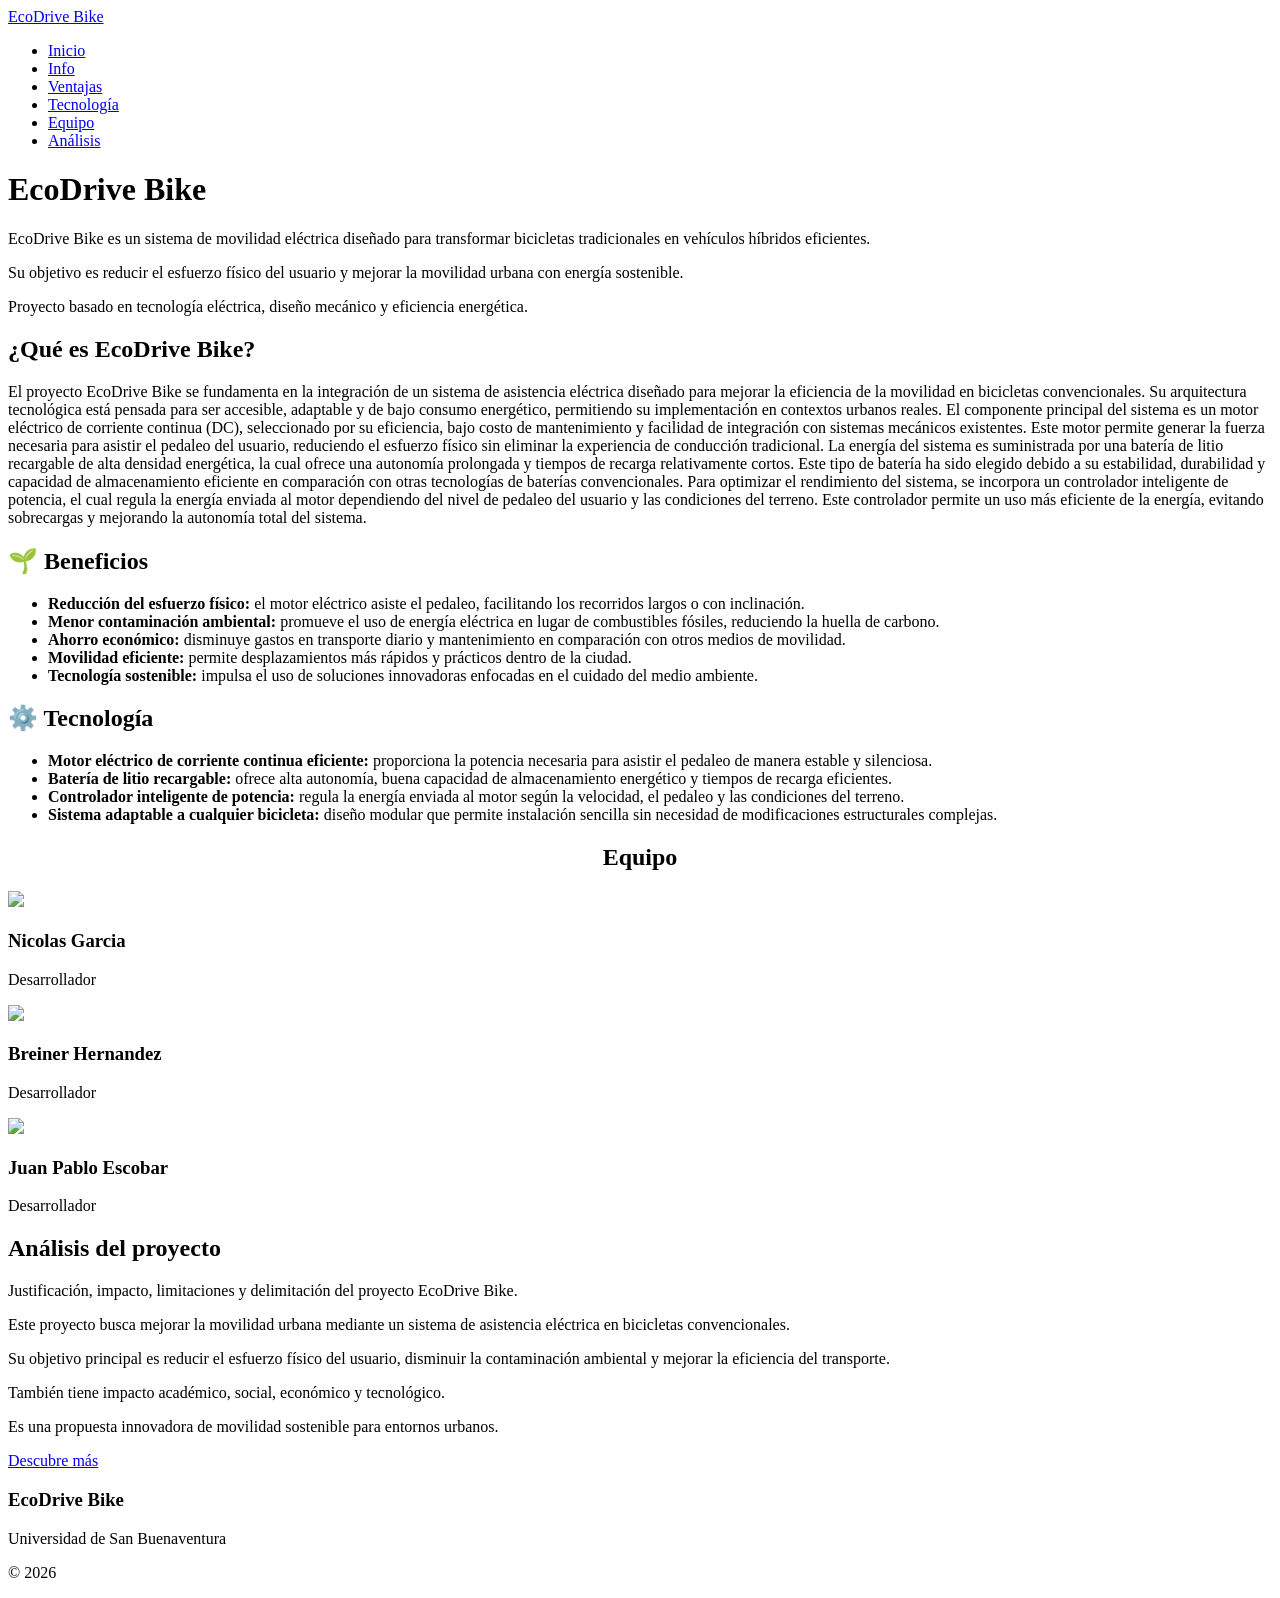
==== index.html @ f55479b9 "Add files via upload" ====
<!DOCTYPE html>
<html lang="es">

<head>
    <meta charset="UTF-8">
    <meta name="viewport" content="width=device-width, initial-scale=1.0">
    <title>EcoDrive Bike</title>
    <link rel="stylesheet" href="style.css">
</head>

<body>

<!-- 🌌 SONIDOS -->
<audio id="clickSound" src="https://cdn.pixabay.com/download/audio/2022/03/15/audio_c8b8b5c1b7.mp3"></audio>
<audio id="hoverSound" src="https://cdn.pixabay.com/download/audio/2022/03/15/audio_4b6b2f0d2c.mp3"></audio>

<!-- HEADER -->
<header class="header">

    <div class="menu container">

        <a href="#" class="logo">EcoDrive Bike</a>

        <nav class="navbar">
            <ul>
                <li><a href="#inicio">Inicio</a></li>
                <li><a href="#informacion">Info</a></li>
                <li><a href="#beneficios">Ventajas</a></li>
                <li><a href="#tecnologia">Tecnología</a></li>
                <li><a href="#equipo">Equipo</a></li>
                <li><a href="#analisis">Análisis</a></li>
            </ul>
        </nav>

    </div>

    <div class="header-content container" id="inicio">

        <div class="header-info">

            <h1>EcoDrive Bike</h1>

            <p>
                EcoDrive Bike es un sistema de movilidad eléctrica diseñado para transformar bicicletas tradicionales en vehículos híbridos eficientes.
            </p>

            <p>
                Su objetivo es reducir el esfuerzo físico del usuario y mejorar la movilidad urbana con energía sostenible.
            </p>

            <p>
                Proyecto basado en tecnología eléctrica, diseño mecánico y eficiencia energética.
            </p>

        </div>

    </div>

</header>

<!-- INFORMACIÓN -->
<section id="informacion" class="section container">

    <div class="card">

        <h2>¿Qué es EcoDrive Bike?</h2>

        <p>
        El proyecto EcoDrive Bike se fundamenta en la integración de un sistema de asistencia eléctrica diseñado para mejorar la eficiencia de la movilidad en bicicletas convencionales. Su arquitectura tecnológica está pensada para ser accesible, adaptable y de bajo consumo energético, permitiendo su implementación en contextos urbanos reales.

El componente principal del sistema es un motor eléctrico de corriente continua (DC), seleccionado por su eficiencia, bajo costo de mantenimiento y facilidad de integración con sistemas mecánicos existentes. Este motor permite generar la fuerza necesaria para asistir el pedaleo del usuario, reduciendo el esfuerzo físico sin eliminar la experiencia de conducción tradicional.

La energía del sistema es suministrada por una batería de litio recargable de alta densidad energética, la cual ofrece una autonomía prolongada y tiempos de recarga relativamente cortos. Este tipo de batería ha sido elegido debido a su estabilidad, durabilidad y capacidad de almacenamiento eficiente en comparación con otras tecnologías de baterías convencionales.

Para optimizar el rendimiento del sistema, se incorpora un controlador inteligente de potencia, el cual regula la energía enviada al motor dependiendo del nivel de pedaleo del usuario y las condiciones del terreno. Este controlador permite un uso más eficiente de la energía, evitando sobrecargas y mejorando la autonomía total del sistema.



        </p>

    </div>

</section>

<!-- BENEFICIOS -->
<section id="beneficios" class="section container">

    <div class="card">

  <h2>🌱 Beneficios</h2>

<ul>
    <li><strong>Reducción del esfuerzo físico:</strong> el motor eléctrico asiste el pedaleo, facilitando los recorridos largos o con inclinación.</li>

    <li><strong>Menor contaminación ambiental:</strong> promueve el uso de energía eléctrica en lugar de combustibles fósiles, reduciendo la huella de carbono.</li>

    <li><strong>Ahorro económico:</strong> disminuye gastos en transporte diario y mantenimiento en comparación con otros medios de movilidad.</li>

    <li><strong>Movilidad eficiente:</strong> permite desplazamientos más rápidos y prácticos dentro de la ciudad.</li>

    <li><strong>Tecnología sostenible:</strong> impulsa el uso de soluciones innovadoras enfocadas en el cuidado del medio ambiente.</li>
</ul>

    </div>

</section>

<!-- TECNOLOGÍA -->
<section id="tecnologia" class="section container">

    <div class="card">

        <h2>⚙️ Tecnología</h2>

<ul>
    <li><strong>Motor eléctrico de corriente continua eficiente:</strong> proporciona la potencia necesaria para asistir el pedaleo de manera estable y silenciosa.</li>

    <li><strong>Batería de litio recargable:</strong> ofrece alta autonomía, buena capacidad de almacenamiento energético y tiempos de recarga eficientes.</li>

    <li><strong>Controlador inteligente de potencia:</strong> regula la energía enviada al motor según la velocidad, el pedaleo y las condiciones del terreno.</li>

    <li><strong>Sistema adaptable a cualquier bicicleta:</strong> diseño modular que permite instalación sencilla sin necesidad de modificaciones estructurales complejas.</li>
</ul>
    </div>

</section>

<!-- EQUIPO -->
<section id="equipo" class="section container">

    <h2 style="text-align:center;">Equipo</h2>

    <div class="equipo">

        <div class="miembro">
            <img src="NICOLASITO.jpeg">
            <h3>Nicolas Garcia</h3>
            <p>Desarrollador</p>
        </div>

        <div class="miembro">
            <img src="BREINER.jpeg">
            <h3>Breiner Hernandez</h3>
            <p>Desarrollador</p>
        </div>

        <div class="miembro">
            <img src="JUAN PABLO.jpeg">
            <h3>Juan Pablo Escobar</h3>
            <p>Desarrollador</p>
        </div>

    </div>

</section>

<!-- 🔥 ANÁLISIS (SOLO SE AÑADEN EFECTOS, NO SE BORRA NADA) -->
<section id="analisis" class="section container reveal">

    <div class="card">

        <h2>Análisis del proyecto</h2>

        <p>Justificación, impacto, limitaciones y delimitación del proyecto EcoDrive Bike.</p>

        <p>
            Este proyecto busca mejorar la movilidad urbana mediante un sistema de asistencia eléctrica en bicicletas convencionales.
        </p>

        <p>
            Su objetivo principal es reducir el esfuerzo físico del usuario, disminuir la contaminación ambiental y mejorar la eficiencia del transporte.
        </p>

        <p>
            También tiene impacto académico, social, económico y tecnológico.
        </p>

        <p>
            Es una propuesta innovadora de movilidad sostenible para entornos urbanos.
        </p>

        <!-- BOTÓN ORIGINAL (NO MODIFICADO) -->
        <a href="analisis.html" class="btn-1">Descubre más</a>

    </div>

</section>

<!-- FOOTER -->
<footer class="footer-final">

    <h3>EcoDrive Bike</h3>
    <p>Universidad de San Buenaventura</p>
    <p>© 2026</p>

</footer>

<!-- 🔊 SCRIPT (SOLO AÑADIDO EFECTO, NO BORRADO NADA) -->
<script>

const clickSound = document.getElementById("clickSound");
const hoverSound = document.getElementById("hoverSound");

/* CLICK SONIDO */
document.querySelectorAll("a").forEach(el => {
    el.addEventListener("click", () => {
        clickSound.currentTime = 0;
        clickSound.play();
    });

    el.addEventListener("mouseenter", () => {
        hoverSound.currentTime = 0;
        hoverSound.play();
    });
});

/* 🌌 EFECTO APARICIÓN (SOLO AÑADIDO) */
const reveal = document.querySelector(".reveal");

window.addEventListener("scroll", () => {
    if (!reveal) return;

    const top = reveal.getBoundingClientRect().top;
    const windowHeight = window.innerHeight;

    if (top < windowHeight - 100) {
        reveal.classList.add("active");
    }
});

</script>

</body>
</html>
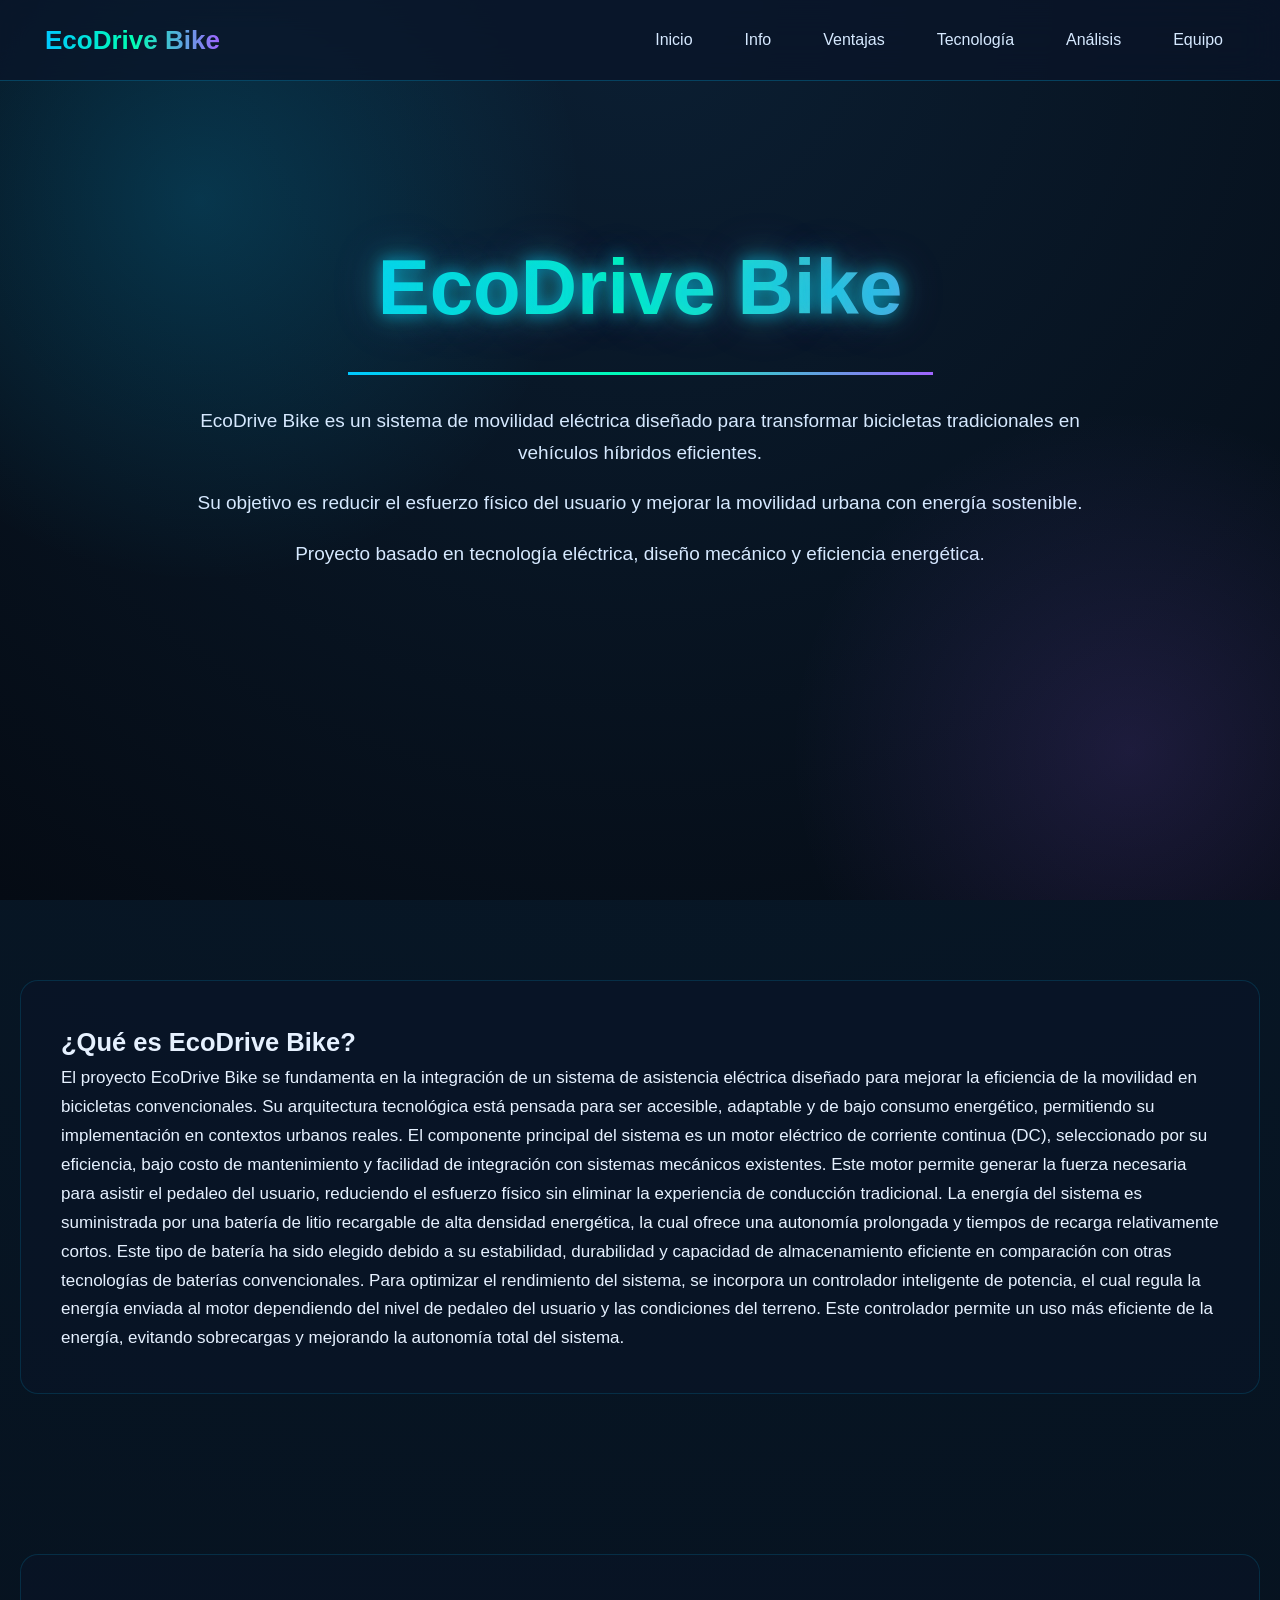
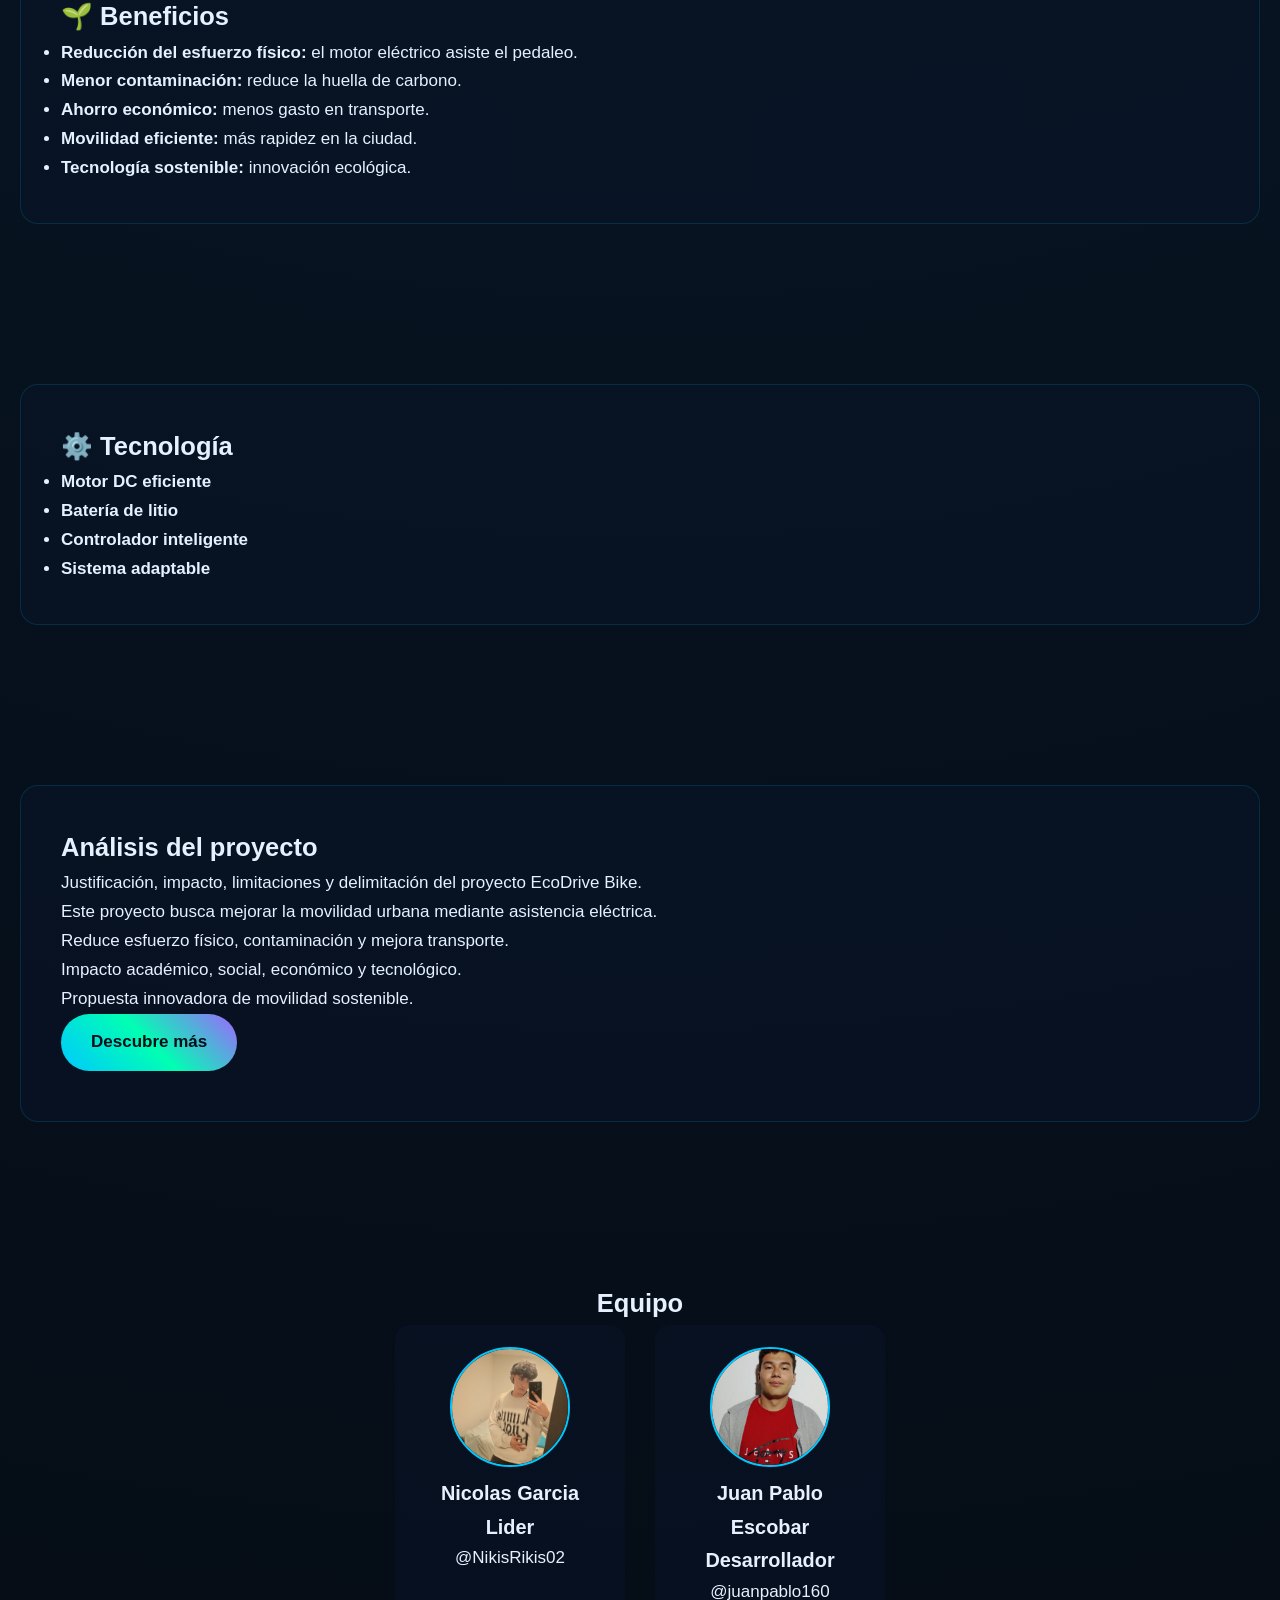
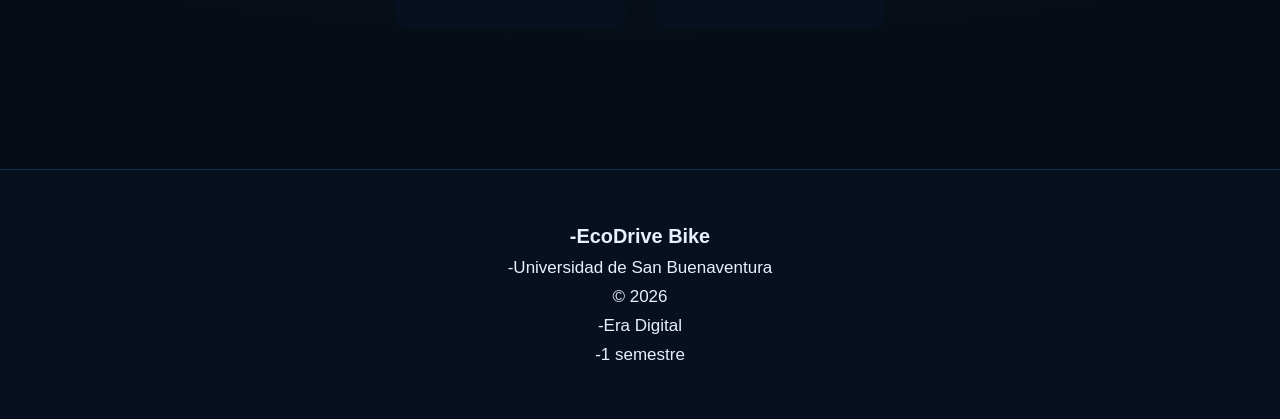
==== commit ab6993eb: "Add files via upload" ====
--- a/index.html
+++ b/index.html
@@ -19,7 +19,7 @@
 
     <div class="menu container">
 
-        <a href="#" class="logo">EcoDrive Bike</a>
+        <a href="#inicio" class="logo">EcoDrive Bike</a>
 
         <nav class="navbar">
             <ul>
@@ -27,8 +27,8 @@
                 <li><a href="#informacion">Info</a></li>
                 <li><a href="#beneficios">Ventajas</a></li>
                 <li><a href="#tecnologia">Tecnología</a></li>
+                <li><a href="#analisis">Análisis</a></li>
                 <li><a href="#equipo">Equipo</a></li>
-                <li><a href="#analisis">Análisis</a></li>
             </ul>
         </nav>
 
@@ -60,72 +60,68 @@
 
 <!-- INFORMACIÓN -->
 <section id="informacion" class="section container">
-
     <div class="card">
-
         <h2>¿Qué es EcoDrive Bike?</h2>
 
         <p>
         El proyecto EcoDrive Bike se fundamenta en la integración de un sistema de asistencia eléctrica diseñado para mejorar la eficiencia de la movilidad en bicicletas convencionales. Su arquitectura tecnológica está pensada para ser accesible, adaptable y de bajo consumo energético, permitiendo su implementación en contextos urbanos reales.
 
-El componente principal del sistema es un motor eléctrico de corriente continua (DC), seleccionado por su eficiencia, bajo costo de mantenimiento y facilidad de integración con sistemas mecánicos existentes. Este motor permite generar la fuerza necesaria para asistir el pedaleo del usuario, reduciendo el esfuerzo físico sin eliminar la experiencia de conducción tradicional.
+        El componente principal del sistema es un motor eléctrico de corriente continua (DC), seleccionado por su eficiencia, bajo costo de mantenimiento y facilidad de integración con sistemas mecánicos existentes. Este motor permite generar la fuerza necesaria para asistir el pedaleo del usuario, reduciendo el esfuerzo físico sin eliminar la experiencia de conducción tradicional.
 
-La energía del sistema es suministrada por una batería de litio recargable de alta densidad energética, la cual ofrece una autonomía prolongada y tiempos de recarga relativamente cortos. Este tipo de batería ha sido elegido debido a su estabilidad, durabilidad y capacidad de almacenamiento eficiente en comparación con otras tecnologías de baterías convencionales.
+        La energía del sistema es suministrada por una batería de litio recargable de alta densidad energética, la cual ofrece una autonomía prolongada y tiempos de recarga relativamente cortos. Este tipo de batería ha sido elegido debido a su estabilidad, durabilidad y capacidad de almacenamiento eficiente en comparación con otras tecnologías de baterías convencionales.
 
-Para optimizar el rendimiento del sistema, se incorpora un controlador inteligente de potencia, el cual regula la energía enviada al motor dependiendo del nivel de pedaleo del usuario y las condiciones del terreno. Este controlador permite un uso más eficiente de la energía, evitando sobrecargas y mejorando la autonomía total del sistema.
-
-
-
+        Para optimizar el rendimiento del sistema, se incorpora un controlador inteligente de potencia, el cual regula la energía enviada al motor dependiendo del nivel de pedaleo del usuario y las condiciones del terreno. Este controlador permite un uso más eficiente de la energía, evitando sobrecargas y mejorando la autonomía total del sistema.
         </p>
-
     </div>
-
 </section>
 
 <!-- BENEFICIOS -->
 <section id="beneficios" class="section container">
-
     <div class="card">
-
-  <h2>🌱 Beneficios</h2>
-
-<ul>
-    <li><strong>Reducción del esfuerzo físico:</strong> el motor eléctrico asiste el pedaleo, facilitando los recorridos largos o con inclinación.</li>
-
-    <li><strong>Menor contaminación ambiental:</strong> promueve el uso de energía eléctrica en lugar de combustibles fósiles, reduciendo la huella de carbono.</li>
-
-    <li><strong>Ahorro económico:</strong> disminuye gastos en transporte diario y mantenimiento en comparación con otros medios de movilidad.</li>
-
-    <li><strong>Movilidad eficiente:</strong> permite desplazamientos más rápidos y prácticos dentro de la ciudad.</li>
-
-    <li><strong>Tecnología sostenible:</strong> impulsa el uso de soluciones innovadoras enfocadas en el cuidado del medio ambiente.</li>
-</ul>
-
+        <h2>🌱 Beneficios</h2>
+        <ul>
+            <li><strong>Reducción del esfuerzo físico:</strong> el motor eléctrico asiste el pedaleo.</li>
+            <li><strong>Menor contaminación:</strong> reduce la huella de carbono.</li>
+            <li><strong>Ahorro económico:</strong> menos gasto en transporte.</li>
+            <li><strong>Movilidad eficiente:</strong> más rapidez en la ciudad.</li>
+            <li><strong>Tecnología sostenible:</strong> innovación ecológica.</li>
+        </ul>
     </div>
-
 </section>
 
 <!-- TECNOLOGÍA -->
 <section id="tecnologia" class="section container">
-
     <div class="card">
-
         <h2>⚙️ Tecnología</h2>
-
-<ul>
-    <li><strong>Motor eléctrico de corriente continua eficiente:</strong> proporciona la potencia necesaria para asistir el pedaleo de manera estable y silenciosa.</li>
-
-    <li><strong>Batería de litio recargable:</strong> ofrece alta autonomía, buena capacidad de almacenamiento energético y tiempos de recarga eficientes.</li>
-
-    <li><strong>Controlador inteligente de potencia:</strong> regula la energía enviada al motor según la velocidad, el pedaleo y las condiciones del terreno.</li>
-
-    <li><strong>Sistema adaptable a cualquier bicicleta:</strong> diseño modular que permite instalación sencilla sin necesidad de modificaciones estructurales complejas.</li>
-</ul>
+        <ul>
+            <li><strong>Motor DC eficiente</strong></li>
+            <li><strong>Batería de litio</strong></li>
+            <li><strong>Controlador inteligente</strong></li>
+            <li><strong>Sistema adaptable</strong></li>
+        </ul>
     </div>
-
 </section>
 
-<!-- EQUIPO -->
+<!-- 🔥 ANÁLISIS -->
+<section id="analisis" class="section container reveal">
+    <div class="card">
+        <h2>Análisis del proyecto</h2>
+
+        <p>Justificación, impacto, limitaciones y delimitación del proyecto EcoDrive Bike.</p>
+
+        <p>Este proyecto busca mejorar la movilidad urbana mediante asistencia eléctrica.</p>
+
+        <p>Reduce esfuerzo físico, contaminación y mejora transporte.</p>
+
+        <p>Impacto académico, social, económico y tecnológico.</p>
+
+        <p>Propuesta innovadora de movilidad sostenible.</p>
+
+        <a href="analisis.html" class="btn-1">Descubre más</a>
+    </div>
+</section>
+
+<!-- EQUIPO (MOVIDO AQUÍ 👇) -->
 <section id="equipo" class="section container">
 
     <h2 style="text-align:center;">Equipo</h2>
@@ -133,54 +129,18 @@
     <div class="equipo">
 
         <div class="miembro">
-            <img src="NICOLASITO.jpeg">
+            <img src="NICOLASITO.jpeg" alt="Nicolas Garcia">
             <h3>Nicolas Garcia</h3>
-            <p>Desarrollador</p>
+            <h3>Lider</h3>
+            <p>@NikisRikis02</p>
         </div>
 
         <div class="miembro">
-            <img src="BREINER.jpeg">
-            <h3>Breiner Hernandez</h3>
-            <p>Desarrollador</p>
+            <img src="JUAN PABLO.jpeg" alt="Juan Pablo Escobar">
+            <h3>Juan Pablo Escobar</h3>
+            <h3>Desarrollador</h3>
+            <p>@juanpablo160</p>
         </div>
-
-        <div class="miembro">
-            <img src="JUAN PABLO.jpeg">
-            <h3>Juan Pablo Escobar</h3>
-            <p>Desarrollador</p>
-        </div>
-
-    </div>
-
-</section>
-
-<!-- 🔥 ANÁLISIS (SOLO SE AÑADEN EFECTOS, NO SE BORRA NADA) -->
-<section id="analisis" class="section container reveal">
-
-    <div class="card">
-
-        <h2>Análisis del proyecto</h2>
-
-        <p>Justificación, impacto, limitaciones y delimitación del proyecto EcoDrive Bike.</p>
-
-        <p>
-            Este proyecto busca mejorar la movilidad urbana mediante un sistema de asistencia eléctrica en bicicletas convencionales.
-        </p>
-
-        <p>
-            Su objetivo principal es reducir el esfuerzo físico del usuario, disminuir la contaminación ambiental y mejorar la eficiencia del transporte.
-        </p>
-
-        <p>
-            También tiene impacto académico, social, económico y tecnológico.
-        </p>
-
-        <p>
-            Es una propuesta innovadora de movilidad sostenible para entornos urbanos.
-        </p>
-
-        <!-- BOTÓN ORIGINAL (NO MODIFICADO) -->
-        <a href="analisis.html" class="btn-1">Descubre más</a>
 
     </div>
 
@@ -188,44 +148,40 @@
 
 <!-- FOOTER -->
 <footer class="footer-final">
-
-    <h3>EcoDrive Bike</h3>
-    <p>Universidad de San Buenaventura</p>
+    <h3>-EcoDrive Bike</h3>
+    <p>-Universidad de San Buenaventura</p>
     <p>© 2026</p>
-
+    <p>-Era Digital</p>
+    <p>-1 semestre</p>
 </footer>
 
-<!-- 🔊 SCRIPT (SOLO AÑADIDO EFECTO, NO BORRADO NADA) -->
+<!-- SCRIPT -->
 <script>
 
 const clickSound = document.getElementById("clickSound");
 const hoverSound = document.getElementById("hoverSound");
 
-/* CLICK SONIDO */
 document.querySelectorAll("a").forEach(el => {
     el.addEventListener("click", () => {
         clickSound.currentTime = 0;
-        clickSound.play();
+        clickSound.play().catch(()=>{});
     });
 
     el.addEventListener("mouseenter", () => {
         hoverSound.currentTime = 0;
-        hoverSound.play();
+        hoverSound.play().catch(()=>{});
     });
 });
 
-/* 🌌 EFECTO APARICIÓN (SOLO AÑADIDO) */
-const reveal = document.querySelector(".reveal");
+const reveals = document.querySelectorAll(".reveal");
 
 window.addEventListener("scroll", () => {
-    if (!reveal) return;
-
-    const top = reveal.getBoundingClientRect().top;
-    const windowHeight = window.innerHeight;
-
-    if (top < windowHeight - 100) {
-        reveal.classList.add("active");
-    }
+    reveals.forEach(reveal => {
+        const top = reveal.getBoundingClientRect().top;
+        if (top < window.innerHeight - 100) {
+            reveal.classList.add("active");
+        }
+    });
 });
 
 </script>
--- a/style.css
+++ b/style.css
@@ -0,0 +1,336 @@
+/* =========================
+   RESET
+========================= */
+* {
+    margin: 0;
+    padding: 0;
+    box-sizing: border-box;
+    font-family: 'Segoe UI', sans-serif;
+}
+
+/* =========================
+   BODY (FONDO VIVO AVANZADO)
+========================= */
+body {
+    background: radial-gradient(circle at top, #081a2b, #050b14);
+    color: #e6f1ff;
+    overflow-x: hidden;
+    font-size: 17px;
+    line-height: 1.7;
+    position: relative;
+}
+
+/* 🌌 CAPA 1: NIEBLA ANIMADA */
+body::before {
+    content: "";
+    position: fixed;
+    inset: 0;
+    background: radial-gradient(circle at 20% 30%, rgba(0,200,255,0.12), transparent 40%),
+                radial-gradient(circle at 80% 70%, rgba(160,100,255,0.12), transparent 45%),
+                radial-gradient(circle at 50% 50%, rgba(0,255,180,0.08), transparent 50%);
+    animation: fogMove 12s ease-in-out infinite;
+    z-index: -3;
+}
+
+@keyframes fogMove {
+    0% { transform: scale(1); filter: blur(0px); }
+    50% { transform: scale(1.1); filter: blur(2px); }
+    100% { transform: scale(1); filter: blur(0px); }
+}
+
+/* =========================
+   ⚡ SCAN LINE SUPERIOR
+========================= */
+body::after {
+    content: "";
+    position: fixed;
+    top: 0;
+    left: -100%;
+    width: 100%;
+    height: 2px;
+    background: linear-gradient(90deg, transparent, #00c8ff, #00ffb3, #a064ff, transparent);
+    animation: scanLine 4s linear infinite;
+    z-index: 999;
+}
+
+@keyframes scanLine {
+    0% { left: -100%; }
+    100% { left: 100%; }
+}
+
+/* =========================
+   HEADER PRINCIPAL
+========================= */
+.header {
+    min-height: 100vh;
+    background: radial-gradient(circle at top, #0b1f33, #050b14);
+    position: relative;
+    overflow: hidden;
+}
+
+/* 🌟 LUCES GRANDES */
+.header::before {
+    content: "";
+    position: absolute;
+    width: 900px;
+    height: 900px;
+    background: radial-gradient(circle, rgba(0,200,255,0.18), transparent 60%);
+    top: -250px;
+    left: -250px;
+    animation: moveA 14s ease-in-out infinite;
+}
+
+.header::after {
+    content: "";
+    position: absolute;
+    width: 800px;
+    height: 800px;
+    background: radial-gradient(circle, rgba(160,100,255,0.15), transparent 60%);
+    bottom: -250px;
+    right: -250px;
+    animation: moveB 16s ease-in-out infinite;
+}
+
+@keyframes moveA {
+    0% { transform: translate(0,0); }
+    50% { transform: translate(120px, 80px); }
+    100% { transform: translate(0,0); }
+}
+
+@keyframes moveB {
+    0% { transform: translate(0,0); }
+    50% { transform: translate(-120px, -80px); }
+    100% { transform: translate(0,0); }
+}
+
+/* =========================
+   MENÚ (MEJORADO PRO)
+========================= */
+.menu {
+    display: flex;
+    justify-content: space-between;
+    align-items: center;
+    padding: 18px 45px;
+    background: rgba(10, 20, 40, 0.75);
+    backdrop-filter: blur(18px);
+    border-bottom: 1px solid rgba(0,200,255,0.25);
+    position: sticky;
+    top: 0;
+    z-index: 1000;
+
+    animation: dropMenu 1s ease;
+}
+
+@keyframes dropMenu {
+    from { transform: translateY(-60px); opacity: 0; }
+    to { transform: translateY(0); opacity: 1; }
+}
+
+.logo {
+    font-size: 26px;
+    font-weight: bold;
+    background: linear-gradient(90deg, #00c8ff, #00ffb3, #a064ff);
+    -webkit-background-clip: text;
+    -webkit-text-fill-color: transparent;
+}
+
+.navbar ul {
+    display: flex;
+    gap: 28px;
+    list-style: none;
+}
+
+.navbar a {
+    text-decoration: none;
+    color: #d6e9ff;
+    font-size: 16px;
+    padding: 8px 12px;
+    border-radius: 10px;
+    transition: 0.3s;
+    position: relative;
+}
+
+.navbar a:hover {
+    color: #00c8ff;
+    transform: translateY(-3px) scale(1.05);
+    letter-spacing: 0.6px;
+}
+
+/* =========================
+   HERO (ULTRA PRO)
+========================= */
+.header-content {
+    display: flex;
+    justify-content: center;
+    align-items: center;
+    text-align: center;
+    padding: 140px 20px;
+}
+
+.header-info {
+    max-width: 900px;
+    animation: fadeUp 1.2s ease;
+}
+
+@keyframes fadeUp {
+    from { opacity: 0; transform: translateY(40px); }
+    to { opacity: 1; transform: translateY(0); }
+}
+
+/* TÍTULO MÁS IMPACTANTE */
+.header-info h1 {
+    font-size: 78px;
+    background: linear-gradient(90deg, #00c8ff, #00ffb3, #a064ff);
+    -webkit-background-clip: text;
+    -webkit-text-fill-color: transparent;
+    margin-bottom: 30px;
+
+    text-shadow:
+        0 0 15px rgba(0,200,255,0.6),
+        0 0 30px rgba(0,255,180,0.4),
+        0 0 50px rgba(160,100,255,0.3);
+
+    animation: glowTitle 4s infinite alternate;
+}
+
+@keyframes glowTitle {
+    0% { filter: drop-shadow(0 0 10px #00c8ff); }
+    100% { filter: drop-shadow(0 0 35px #a064ff); }
+}
+
+/* SUBRAYADO LÍNEA */
+.header-info h1::after {
+    content: "";
+    display: block;
+    width: 0%;
+    height: 3px;
+    margin: 18px auto 0;
+    background: linear-gradient(90deg, #00c8ff, #00ffb3, #a064ff);
+    animation: lineGrow 2s forwards;
+}
+
+@keyframes lineGrow {
+    to { width: 65%; }
+}
+
+/* TEXTOS */
+.header-info p {
+    font-size: 19px;
+    margin-bottom: 18px;
+    color: #d6e9ff;
+    opacity: 0;
+    animation: textFade 1.5s forwards;
+}
+
+.header-info p:nth-of-type(1) { animation-delay: 0.3s; }
+.header-info p:nth-of-type(2) { animation-delay: 0.6s; }
+.header-info p:nth-of-type(3) { animation-delay: 0.9s; }
+
+@keyframes textFade {
+    from { opacity: 0; transform: translateY(10px); }
+    to { opacity: 1; transform: translateY(0); }
+}
+
+/* =========================
+   BOTÓN PRO
+========================= */
+.btn-1 {
+    display: inline-block;
+    padding: 14px 30px;
+    font-size: 17px;
+    background: linear-gradient(45deg, #00c8ff, #00ffb3, #a064ff);
+    color: #041018;
+    font-weight: bold;
+    border-radius: 30px;
+    text-decoration: none;
+    transition: 0.3s;
+    position: relative;
+    overflow: hidden;
+
+    opacity: 0;
+    animation: showBtn 1.5s forwards;
+    animation-delay: 1.3s;
+}
+
+@keyframes showBtn {
+    from { opacity: 0; transform: scale(0.8); }
+    to { opacity: 1; transform: scale(1); }
+}
+
+.btn-1::before {
+    content: "";
+    position: absolute;
+    top: 0;
+    left: -100%;
+    width: 100%;
+    height: 100%;
+    background: linear-gradient(120deg, transparent, rgba(255,255,255,0.4), transparent);
+    transition: 0.6s;
+}
+
+.btn-1:hover::before {
+    left: 100%;
+}
+
+/* =========================
+   SECCIONES
+========================= */
+.section {
+    padding: 80px 20px;
+}
+
+.card {
+    background: rgba(10, 20, 40, 0.55);
+    border: 1px solid rgba(0,200,255,0.15);
+    padding: 40px;
+    border-radius: 18px;
+    transition: 0.4s;
+}
+
+.card:hover {
+    transform: translateY(-8px);
+    box-shadow: 0 0 35px rgba(0,200,255,0.25);
+}
+
+/* =========================
+   EQUIPO
+========================= */
+.equipo {
+    display: flex;
+    justify-content: center;
+    gap: 30px;
+    flex-wrap: wrap;
+}
+
+.miembro {
+    text-align: center;
+    padding: 22px;
+    background: rgba(10, 20, 40, 0.55);
+    border-radius: 15px;
+    width: 230px;
+    transition: 0.4s;
+}
+
+.miembro:hover {
+    transform: translateY(-8px) scale(1.05);
+    box-shadow: 0 0 30px rgba(0,200,255,0.25);
+}
+
+.miembro img {
+    width: 120px;
+    height: 120px;
+    object-fit: cover;
+    border-radius: 50%;
+    border: 2px solid #00c8ff;
+}
+
+/* =========================
+   FOOTER
+========================= */
+.footer-final {
+    text-align: center;
+    padding: 50px 20px;
+    margin-top: 60px;
+    background: rgba(10, 20, 40, 0.6);
+    border-top: 1px solid rgba(0,200,255,0.2);
+}
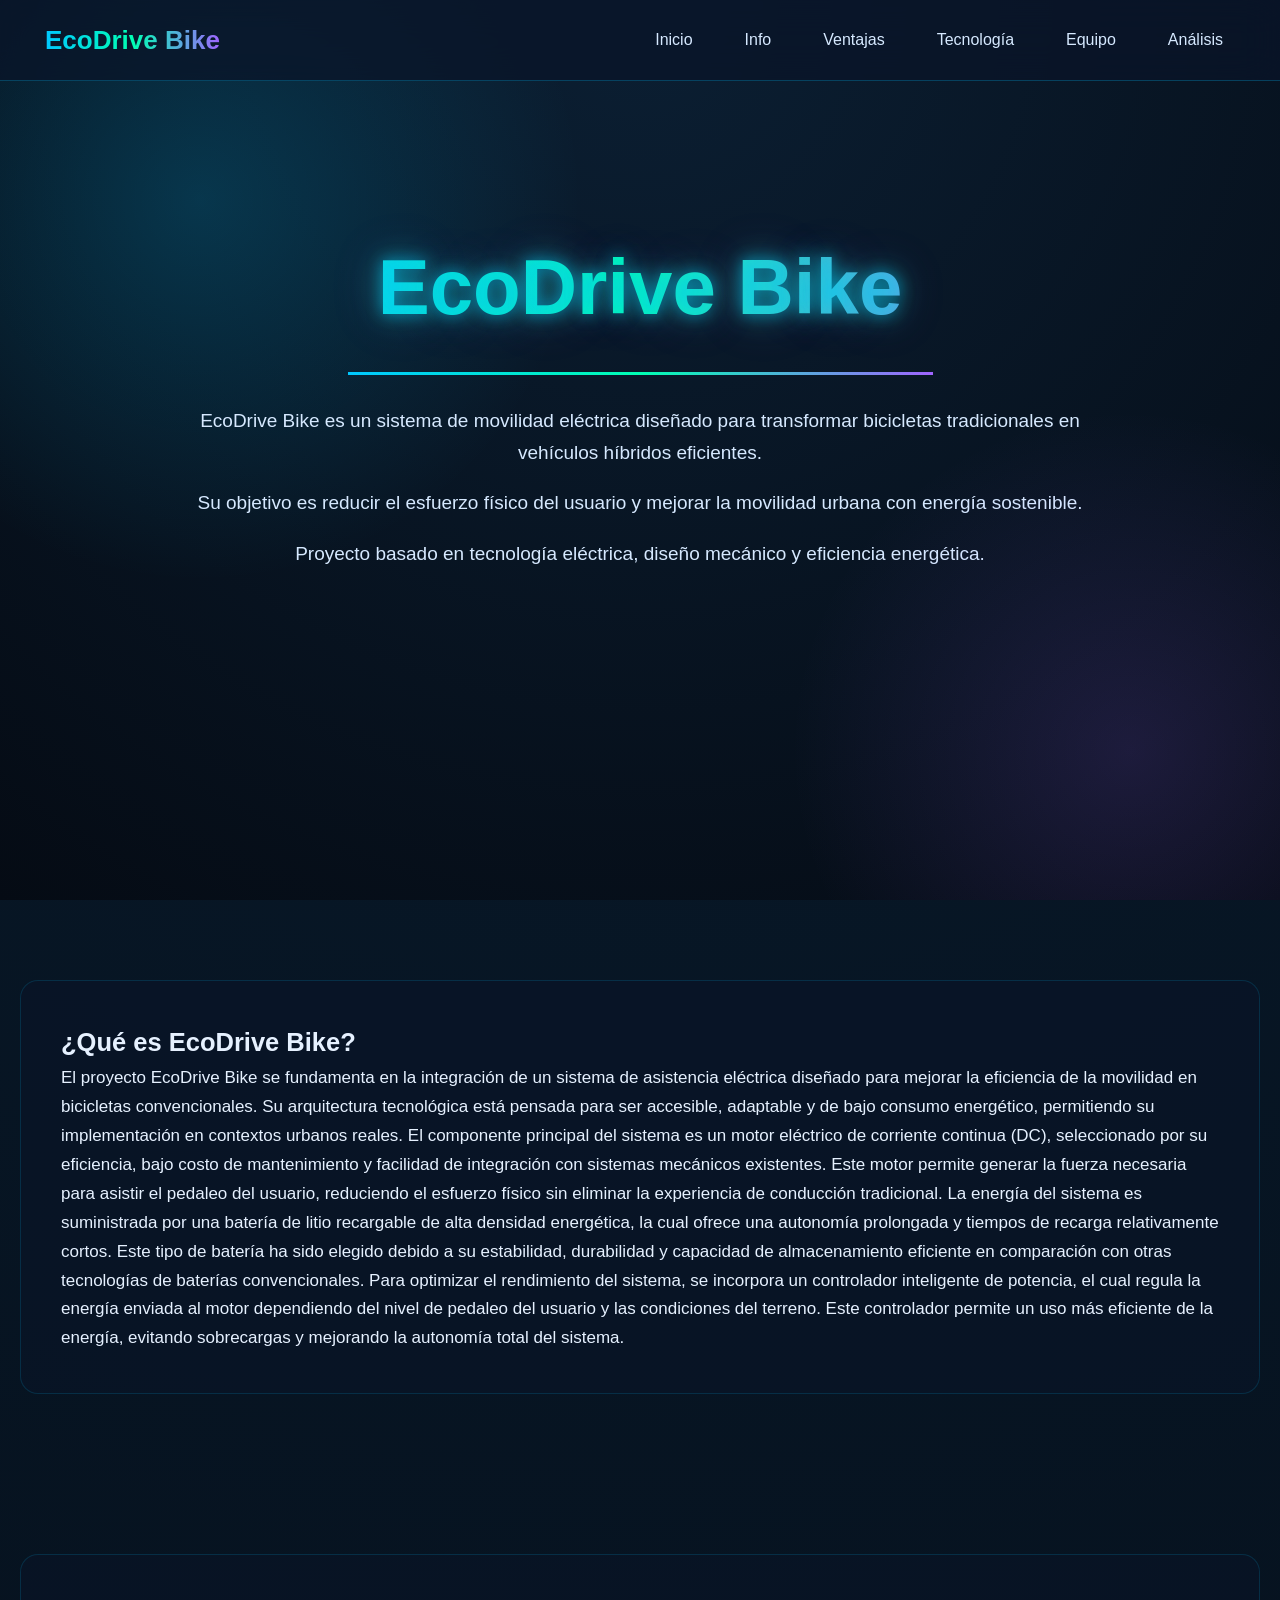
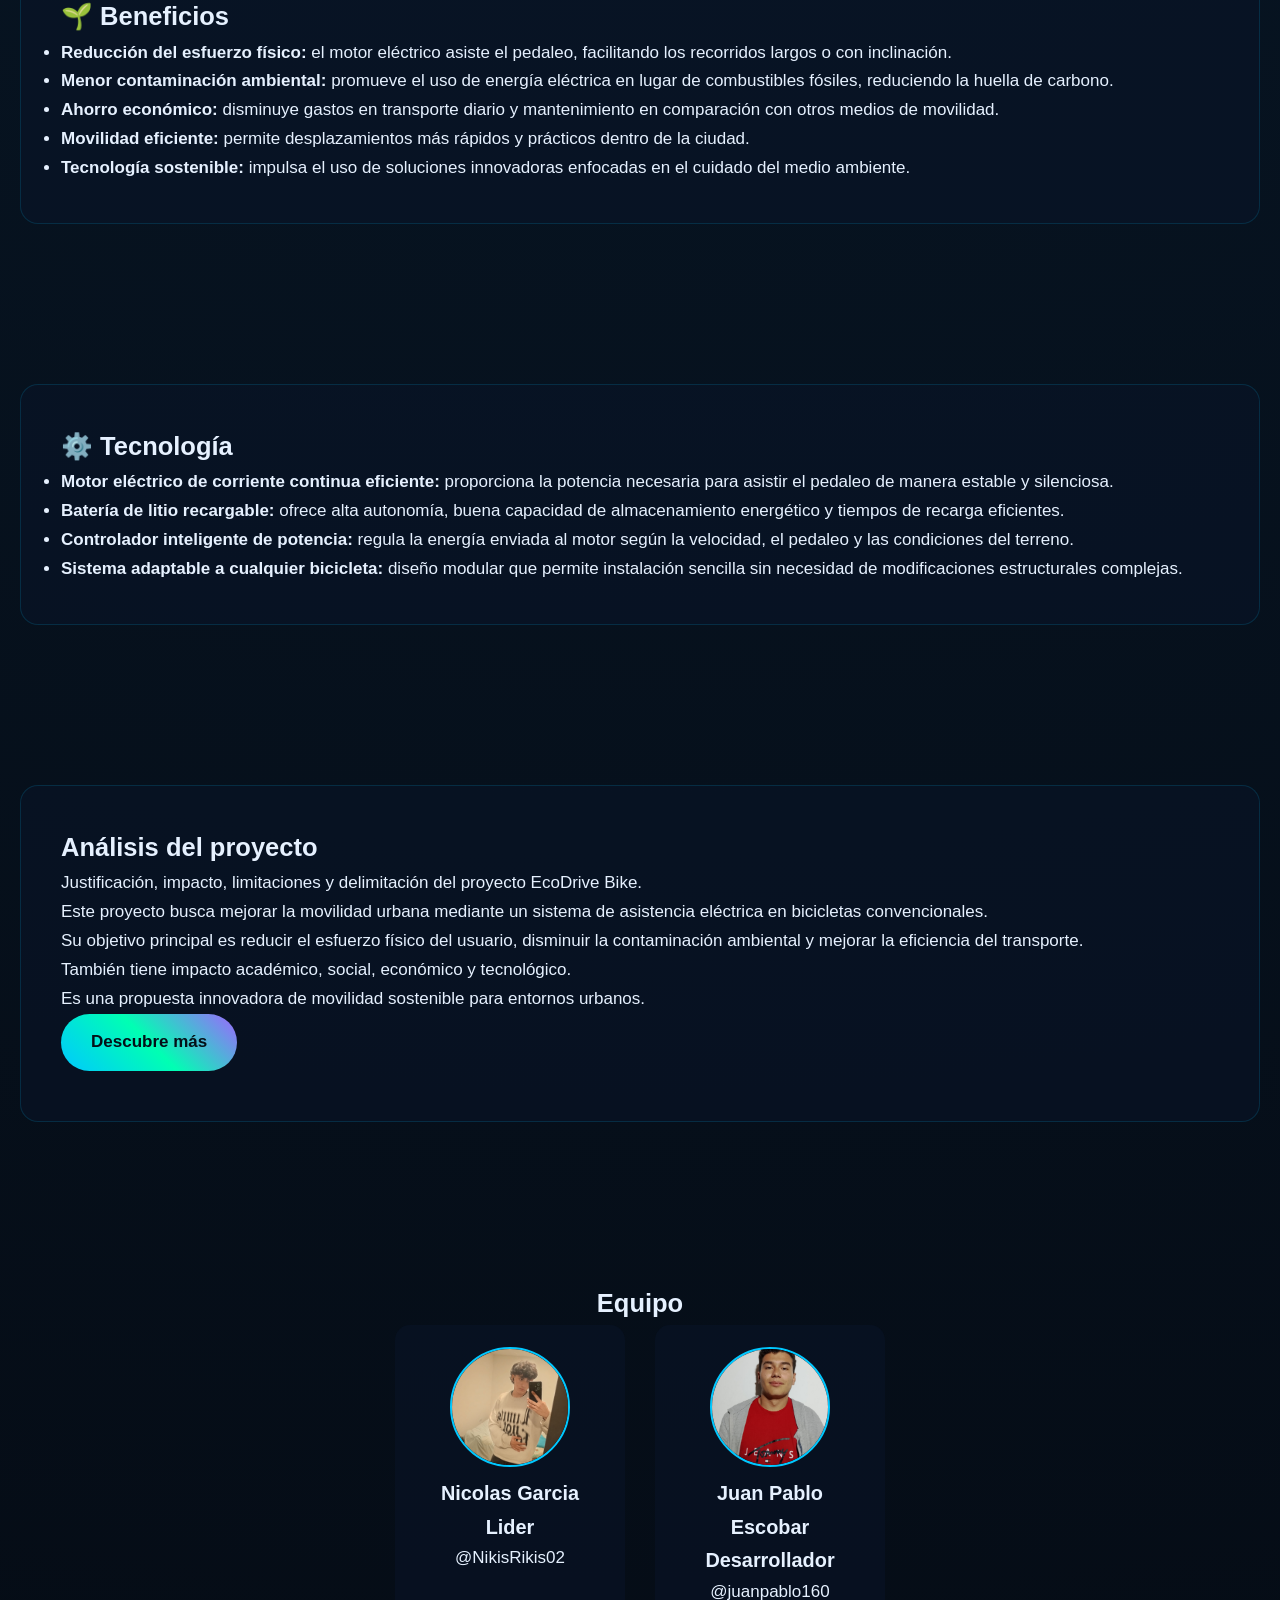
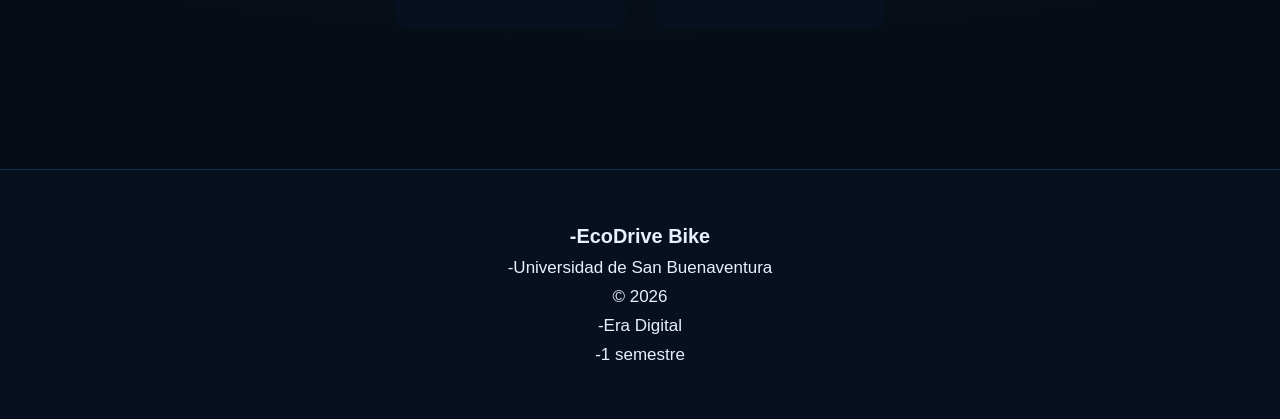
==== commit e8af5e50: "Add files via upload" ====
--- a/index.html
+++ b/index.html
@@ -19,7 +19,7 @@
 
     <div class="menu container">
 
-        <a href="#inicio" class="logo">EcoDrive Bike</a>
+        <a href="#" class="logo">EcoDrive Bike</a>
 
         <nav class="navbar">
             <ul>
@@ -27,8 +27,8 @@
                 <li><a href="#informacion">Info</a></li>
                 <li><a href="#beneficios">Ventajas</a></li>
                 <li><a href="#tecnologia">Tecnología</a></li>
+                <li><a href="#equipo">Equipo</a></li>
                 <li><a href="#analisis">Análisis</a></li>
-                <li><a href="#equipo">Equipo</a></li>
             </ul>
         </nav>
 
@@ -60,68 +60,100 @@
 
 <!-- INFORMACIÓN -->
 <section id="informacion" class="section container">
-    <div class="card">
+
+    <div class="card">
+
         <h2>¿Qué es EcoDrive Bike?</h2>
 
         <p>
         El proyecto EcoDrive Bike se fundamenta en la integración de un sistema de asistencia eléctrica diseñado para mejorar la eficiencia de la movilidad en bicicletas convencionales. Su arquitectura tecnológica está pensada para ser accesible, adaptable y de bajo consumo energético, permitiendo su implementación en contextos urbanos reales.
 
-        El componente principal del sistema es un motor eléctrico de corriente continua (DC), seleccionado por su eficiencia, bajo costo de mantenimiento y facilidad de integración con sistemas mecánicos existentes. Este motor permite generar la fuerza necesaria para asistir el pedaleo del usuario, reduciendo el esfuerzo físico sin eliminar la experiencia de conducción tradicional.
-
-        La energía del sistema es suministrada por una batería de litio recargable de alta densidad energética, la cual ofrece una autonomía prolongada y tiempos de recarga relativamente cortos. Este tipo de batería ha sido elegido debido a su estabilidad, durabilidad y capacidad de almacenamiento eficiente en comparación con otras tecnologías de baterías convencionales.
-
-        Para optimizar el rendimiento del sistema, se incorpora un controlador inteligente de potencia, el cual regula la energía enviada al motor dependiendo del nivel de pedaleo del usuario y las condiciones del terreno. Este controlador permite un uso más eficiente de la energía, evitando sobrecargas y mejorando la autonomía total del sistema.
-        </p>
-    </div>
+El componente principal del sistema es un motor eléctrico de corriente continua (DC), seleccionado por su eficiencia, bajo costo de mantenimiento y facilidad de integración con sistemas mecánicos existentes. Este motor permite generar la fuerza necesaria para asistir el pedaleo del usuario, reduciendo el esfuerzo físico sin eliminar la experiencia de conducción tradicional.
+
+La energía del sistema es suministrada por una batería de litio recargable de alta densidad energética, la cual ofrece una autonomía prolongada y tiempos de recarga relativamente cortos. Este tipo de batería ha sido elegido debido a su estabilidad, durabilidad y capacidad de almacenamiento eficiente en comparación con otras tecnologías de baterías convencionales.
+
+Para optimizar el rendimiento del sistema, se incorpora un controlador inteligente de potencia, el cual regula la energía enviada al motor dependiendo del nivel de pedaleo del usuario y las condiciones del terreno. Este controlador permite un uso más eficiente de la energía, evitando sobrecargas y mejorando la autonomía total del sistema.
+        </p>
+
+    </div>
+
 </section>
 
 <!-- BENEFICIOS -->
 <section id="beneficios" class="section container">
-    <div class="card">
-        <h2>🌱 Beneficios</h2>
-        <ul>
-            <li><strong>Reducción del esfuerzo físico:</strong> el motor eléctrico asiste el pedaleo.</li>
-            <li><strong>Menor contaminación:</strong> reduce la huella de carbono.</li>
-            <li><strong>Ahorro económico:</strong> menos gasto en transporte.</li>
-            <li><strong>Movilidad eficiente:</strong> más rapidez en la ciudad.</li>
-            <li><strong>Tecnología sostenible:</strong> innovación ecológica.</li>
-        </ul>
-    </div>
+
+    <div class="card">
+
+  <h2>🌱 Beneficios</h2>
+
+<ul>
+    <li><strong>Reducción del esfuerzo físico:</strong> el motor eléctrico asiste el pedaleo, facilitando los recorridos largos o con inclinación.</li>
+
+    <li><strong>Menor contaminación ambiental:</strong> promueve el uso de energía eléctrica en lugar de combustibles fósiles, reduciendo la huella de carbono.</li>
+
+    <li><strong>Ahorro económico:</strong> disminuye gastos en transporte diario y mantenimiento en comparación con otros medios de movilidad.</li>
+
+    <li><strong>Movilidad eficiente:</strong> permite desplazamientos más rápidos y prácticos dentro de la ciudad.</li>
+
+    <li><strong>Tecnología sostenible:</strong> impulsa el uso de soluciones innovadoras enfocadas en el cuidado del medio ambiente.</li>
+</ul>
+
+    </div>
+
 </section>
 
 <!-- TECNOLOGÍA -->
 <section id="tecnologia" class="section container">
-    <div class="card">
+
+    <div class="card">
+
         <h2>⚙️ Tecnología</h2>
-        <ul>
-            <li><strong>Motor DC eficiente</strong></li>
-            <li><strong>Batería de litio</strong></li>
-            <li><strong>Controlador inteligente</strong></li>
-            <li><strong>Sistema adaptable</strong></li>
-        </ul>
-    </div>
+
+<ul>
+    <li><strong>Motor eléctrico de corriente continua eficiente:</strong> proporciona la potencia necesaria para asistir el pedaleo de manera estable y silenciosa.</li>
+
+    <li><strong>Batería de litio recargable:</strong> ofrece alta autonomía, buena capacidad de almacenamiento energético y tiempos de recarga eficientes.</li>
+
+    <li><strong>Controlador inteligente de potencia:</strong> regula la energía enviada al motor según la velocidad, el pedaleo y las condiciones del terreno.</li>
+
+    <li><strong>Sistema adaptable a cualquier bicicleta:</strong> diseño modular que permite instalación sencilla sin necesidad de modificaciones estructurales complejas.</li>
+</ul>
+    </div>
+
 </section>
 
 <!-- 🔥 ANÁLISIS -->
 <section id="analisis" class="section container reveal">
-    <div class="card">
+
+    <div class="card">
+
         <h2>Análisis del proyecto</h2>
 
         <p>Justificación, impacto, limitaciones y delimitación del proyecto EcoDrive Bike.</p>
 
-        <p>Este proyecto busca mejorar la movilidad urbana mediante asistencia eléctrica.</p>
-
-        <p>Reduce esfuerzo físico, contaminación y mejora transporte.</p>
-
-        <p>Impacto académico, social, económico y tecnológico.</p>
-
-        <p>Propuesta innovadora de movilidad sostenible.</p>
+        <p>
+            Este proyecto busca mejorar la movilidad urbana mediante un sistema de asistencia eléctrica en bicicletas convencionales.
+        </p>
+
+        <p>
+            Su objetivo principal es reducir el esfuerzo físico del usuario, disminuir la contaminación ambiental y mejorar la eficiencia del transporte.
+        </p>
+
+        <p>
+            También tiene impacto académico, social, económico y tecnológico.
+        </p>
+
+        <p>
+            Es una propuesta innovadora de movilidad sostenible para entornos urbanos.
+        </p>
 
         <a href="analisis.html" class="btn-1">Descubre más</a>
-    </div>
-</section>
-
-<!-- EQUIPO (MOVIDO AQUÍ 👇) -->
+
+    </div>
+
+</section>
+
+<!-- EQUIPO -->
 <section id="equipo" class="section container">
 
     <h2 style="text-align:center;">Equipo</h2>
@@ -129,14 +161,14 @@
     <div class="equipo">
 
         <div class="miembro">
-            <img src="NICOLASITO.jpeg" alt="Nicolas Garcia">
+            <img src="NICOLASITO.jpeg">
             <h3>Nicolas Garcia</h3>
-            <h3>Lider</h3>
+            <h3>Lider </h3>
             <p>@NikisRikis02</p>
         </div>
 
         <div class="miembro">
-            <img src="JUAN PABLO.jpeg" alt="Juan Pablo Escobar">
+            <img src="JUAN PABLO.jpeg">
             <h3>Juan Pablo Escobar</h3>
             <h3>Desarrollador</h3>
             <p>@juanpablo160</p>
@@ -148,14 +180,16 @@
 
 <!-- FOOTER -->
 <footer class="footer-final">
+
     <h3>-EcoDrive Bike</h3>
     <p>-Universidad de San Buenaventura</p>
     <p>© 2026</p>
     <p>-Era Digital</p>
     <p>-1 semestre</p>
+
 </footer>
 
-<!-- SCRIPT -->
+<!-- 🔊 SCRIPT -->
 <script>
 
 const clickSound = document.getElementById("clickSound");
@@ -164,24 +198,26 @@
 document.querySelectorAll("a").forEach(el => {
     el.addEventListener("click", () => {
         clickSound.currentTime = 0;
-        clickSound.play().catch(()=>{});
+        clickSound.play();
     });
 
     el.addEventListener("mouseenter", () => {
         hoverSound.currentTime = 0;
-        hoverSound.play().catch(()=>{});
+        hoverSound.play();
     });
 });
 
-const reveals = document.querySelectorAll(".reveal");
+const reveal = document.querySelector(".reveal");
 
 window.addEventListener("scroll", () => {
-    reveals.forEach(reveal => {
-        const top = reveal.getBoundingClientRect().top;
-        if (top < window.innerHeight - 100) {
-            reveal.classList.add("active");
-        }
-    });
+    if (!reveal) return;
+
+    const top = reveal.getBoundingClientRect().top;
+    const windowHeight = window.innerHeight;
+
+    if (top < windowHeight - 100) {
+        reveal.classList.add("active");
+    }
 });
 
 </script>
